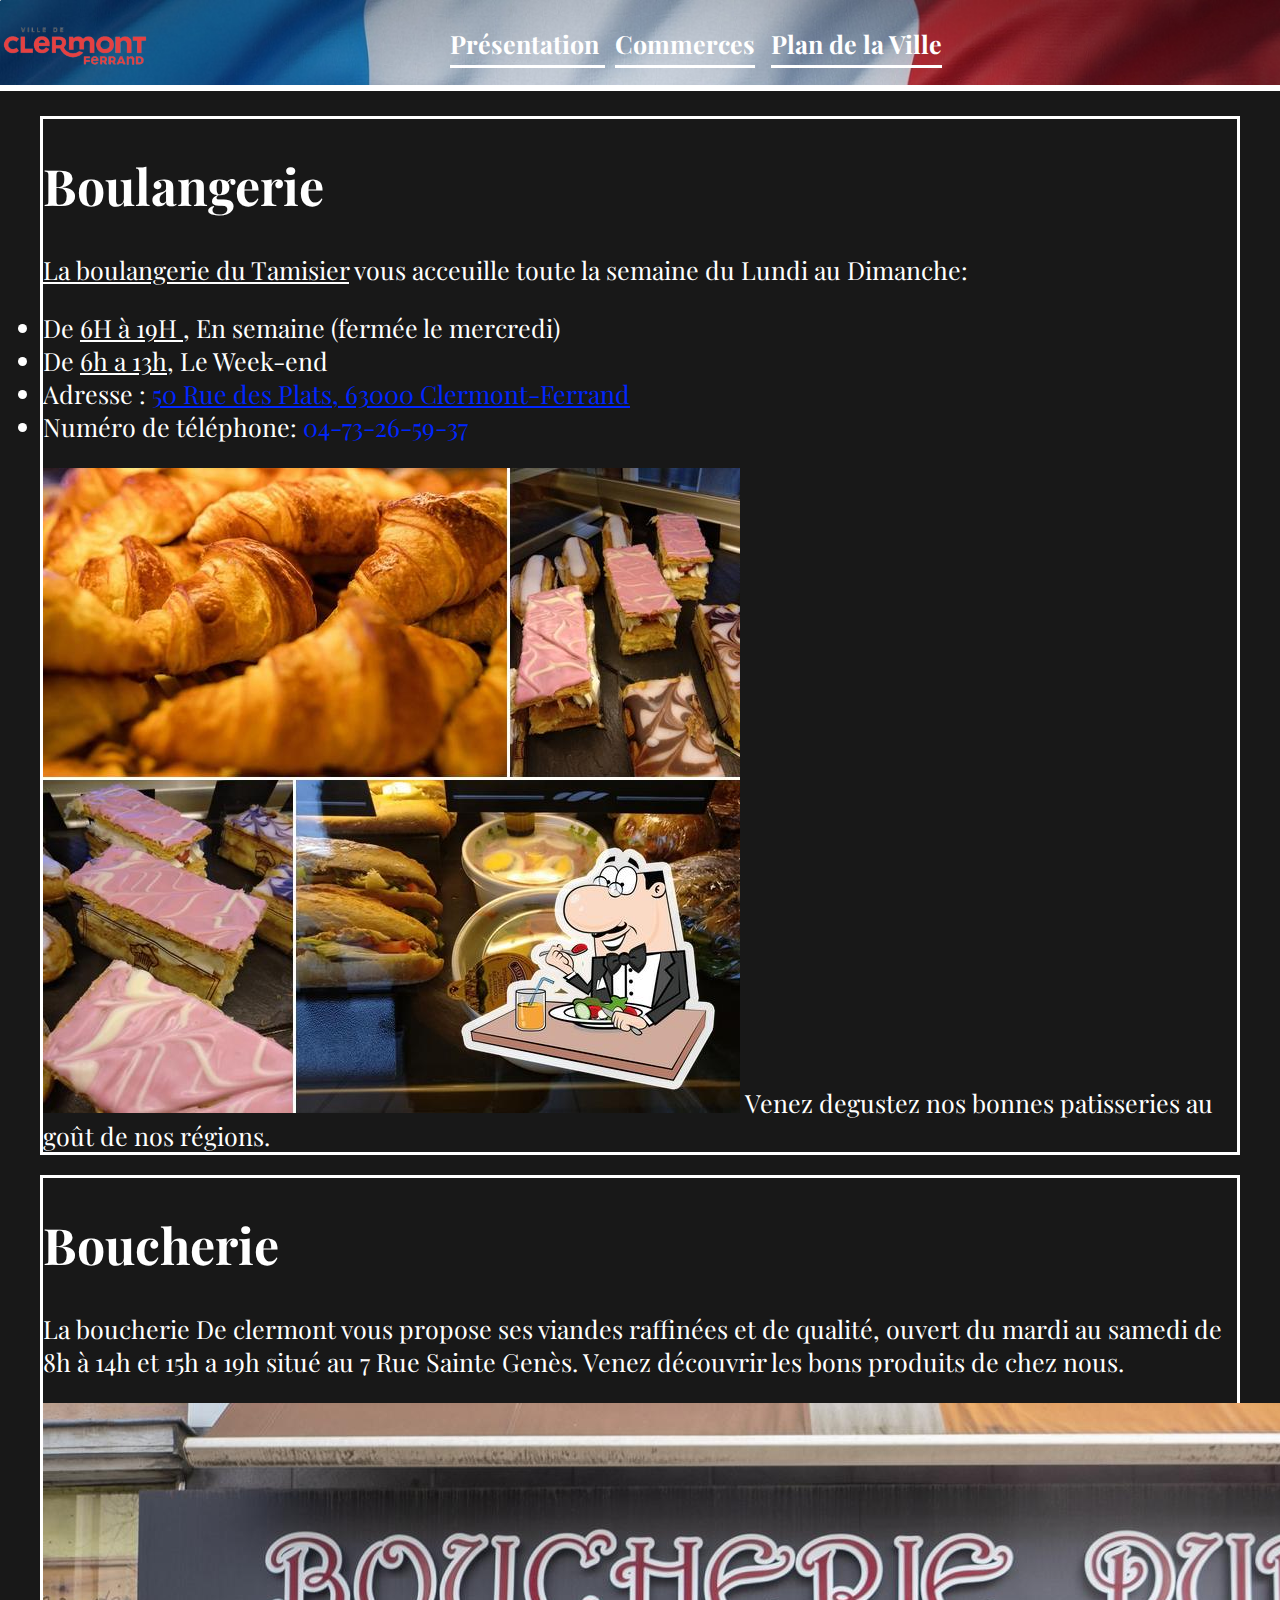
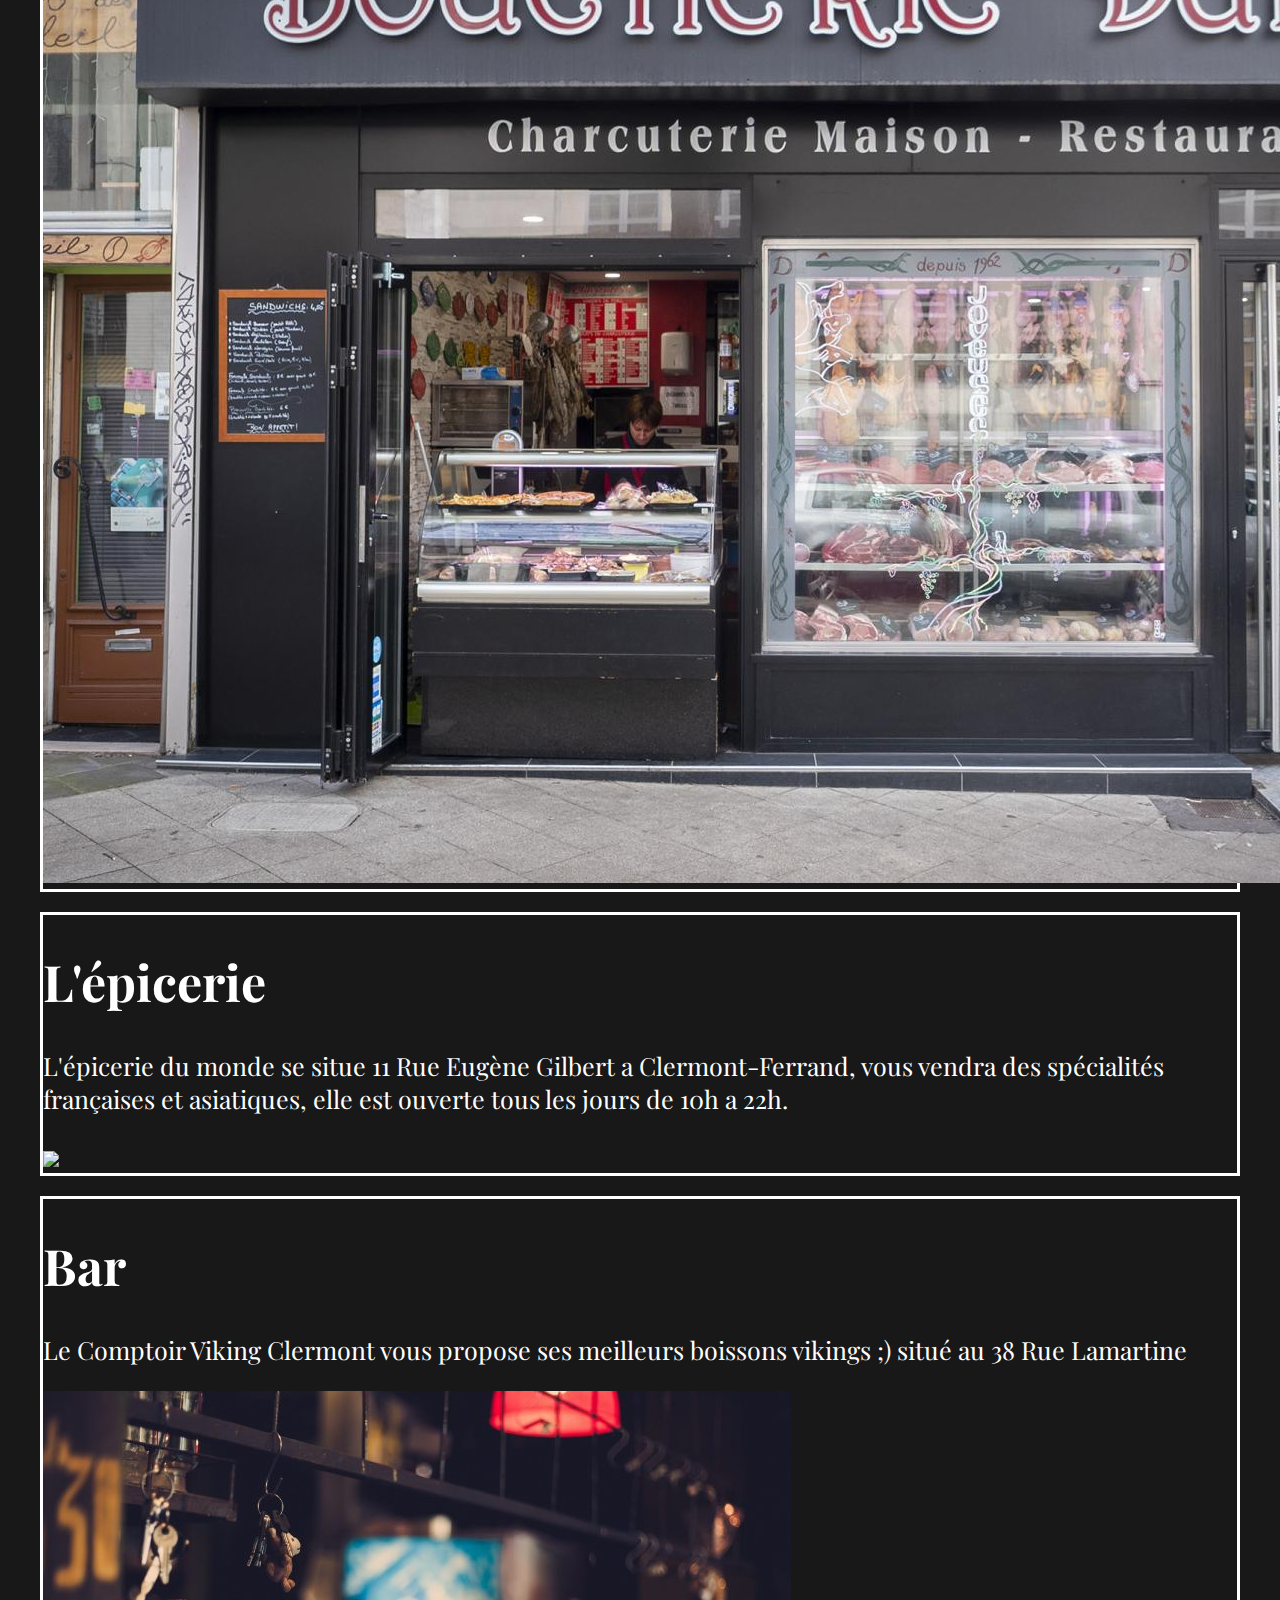
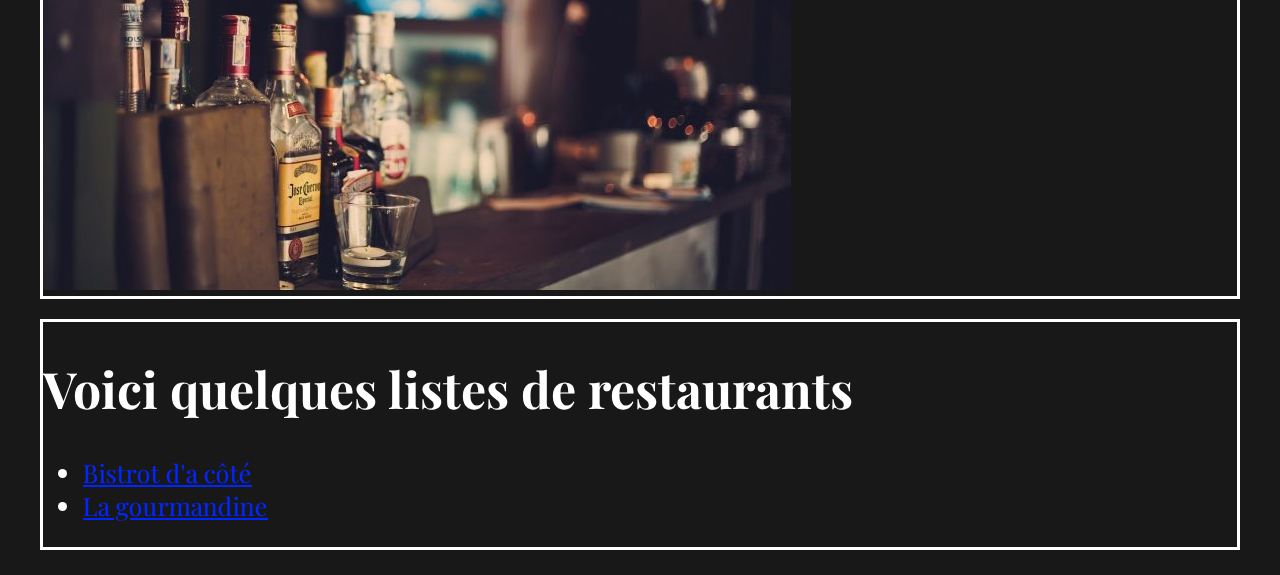
==== TP1/Commerçant-Clermont-Ferrand-commerçant.html @ 3e8ddef8 "Add files via upload" ====
<!doctype html>
<html lang="fr">
    <head>
        <meta charset="utf-8" />
        <title> Ville de Clermont-Ferrand </title>
        <link rel="stylesheet" href="Css_Clermont.css" /> <!--Lien avec mon fichier CSS-->
        <link href="https://cdnjs.cloudflare.com/ajax/libs/font-awesome/5.13.0/css/all.min.css" rel="stylesheet"> <!-- Lien avec la bibliothèque Font-Awesome-->
    </head> 
<body>
    <nav>
        <img src="clermont-ferrand-ville.png" width="150" text-align='left'>
        <div class="navbar">
          <a href="Commerçant-Clermont-Ferrand.html"><b>Présentation</b> </a>
          <a href="Commerçant-Clermont-Ferrand-commerçant.html"><b>Commerces</b></a>
         <a  href="http://sig.clermont-ferrand.fr"><b>Plan de la Ville</b></a>
          <a></a>
        </div>
      </nav>
       
    <figure>
      <div class="#commerces" id="Boulangerie">
          <h1>Boulangerie</h1>  
          <p><u>La boulangerie du Tamisier</u> vous acceuille toute la semaine du Lundi au Dimanche:
            <li>De <u> 6H à 19H </u>, En semaine (fermée le mercredi)</li>
            <li> De <u>6h a 13h</u>, Le Week-end </li>
            <li> Adresse : <a href ="https://cutt.ly/H0t44yd"><u>50 Rue des Plats, 63000 Clermont-Ferrand</u></a></li> 
            <li> Numéro de téléphone: <a href="tel:+33473265937">04-73-26-59-37</a></li>
          </p>

              <img src= "boulangerie-Clermont-Ferrand.jpg" />
            Venez degustez nos bonnes patisseries au goût de nos régions.
        </div>
        
        <div class="#commerces" id="Boucherie">
        <h1>Boucherie</h1>
        
        <p> La boucherie De clermont vous propose ses viandes raffinées et de qualité, ouvert du mardi au samedi de 8h à 14h et 15h a 19h
          situé au 7 Rue Sainte Genès.
          Venez découvrir les bons produits de chez nous.
          <div class="#commerces" id="Image"> 
          <img  src="Boucherie_clermont.jpg">
        </div>
      </div>

        
      <div class="#commerces" id="Epicerie">
        <h1>L'épicerie</h1>	
         <p>L'épicerie du monde se situe 11 Rue Eugène Gilbert a Clermont-Ferrand, vous vendra des spécialités françaises et asiatiques, elle est ouverte tous les jours de 10h a 22h.</p>
         <div class="#commerces" id="Image">  
            <img src="Epicerie_clermont.PNG"/> 
          </div>
        </div>
        
        <div class="#commerces" id="Bar">
        <h1>Bar</h1>
        <p>Le Comptoir Viking Clermont vous propose ses meilleurs boissons vikings ;)
          situé au 38 Rue Lamartine        
        </p>
        <div class="#commerces" id="Image">  
          <img src="Risitas_barman.jpg"/>	
        </div>
      </div>
        

      <div class="#commerces" id="Autres"> 
        <h1> Voici quelques listes de restaurants </h1>
        
        <ul>
        <li><a href="https://restaurant-bistrotdacote.fr"> <u>Bistrot d'a côté</u></a></li>
        <li><a href="https://www.gourmandine-restaurant.com"> <u>La gourmandine</u></a></li>
        </ul>
      </div>
        </fonction>
        
      </div>
      </figure>  
        
</body>

</html>
---- TP1/Css_Clermont.css ----
@import url('https://fonts.google.com/specimen/Montserrat?query=mont');
@import url('https://fonts.googleapis.com/css2?family=Playfair+Display:wght@600&display=swap');

html{
    background-color:   rgba(0, 0, 0, 0.904);
}
body{
    font-family: 'Playfair Display', sans-serif;
    padding: 0;
    margin: 0;
    text-align: justify, center ;
    color: white;
    font-size: 25px;
}

a {
    text-decoration: none;
    color: rgb(0, 38, 255); /*par exemple*/
    cursor: pointer;
   }
/*****************************
NAVBAR
*****************************/
nav{
    display: flex;          
    justify-content: left;
    align-items: center;
    position: sticky;
    border-bottom: 6px solid #ffffff ;
    background: url('Drapeau-fr.jpg');
    background-repeat: no-repeat;
    background-size: cover;
    width: 100%;
    margin: 0 auto;
    background-color: white;
    position: sticky;
    top: 0px;
    
}

nav h1{
    color: #ffffff;
    font-family:'Playfair Display', sans-serif;
    font-size: 30px;
}
nav .navbar{
    margin-top: 3px;
    margin-left: 300px;
    align-items: center;
    justify-content: center;
}

nav .navbar a{
    text-decoration: none;
    color: rgb(255, 255, 255);
    margin-right: 10px;
    border-bottom: 3px solid rgb(255, 255, 255);
    padding-bottom: 5px;
}



/***************************
Header
***************************/
header{
    display: flex;
    flex-direction: column;
    align-items: center;
    background: url('clermont-ferrand.jpg');
    background-size: cover;
    background-position: 50% 3%;
    color: white;
    padding: 100px;

}
header h1{
    font-family:'Playfair Display', sans-serif;
    font-size: 50px;
    text-shadow: black 0.1em 0.1em 0.1em;
    text-align : center;
}
header h2{
   margin-top: -20px;
   font-size: 20px;
   text-align: center;
   border-bottom: 1px solid white;
}
header button{
    padding: 10px 20px; /* Taille du bouton */
    background-color: transparent;
    color: white;
    border-color: white;
    font-family:'Playfair Display', sans-serif;
    font-size: 20px;
    cursor: pointer;
}

/*************************
SECTION
*************************/
main{
    margin-top: 40px; /* Espacement de la section par rapport à header */
    display: flex;
    flex-direction: column; /* Empliler les éléments*/
    align-items: center; /* Centrer les éléments */
    
}
#Présentation {
    text-align: center;
    font-size: 25px;
    text-align: justify;
}
#Présentation h1{
    text-align: center;
    font-size: 35px;
    border: 2px solid white;
}
#Boulangerie{
    margin-top: 20px;
    border-bottom: 3px solid #ffffff ;
    border-top: 3px solid #ffffff;
    border-left: 3px solid #ffffff ;
    border-right: 3px solid #ffffff;
}
#Boucherie{
    margin-top: 20px;
    border-bottom: 3px solid #ffffff ;
    border-top: 3px solid #ffffff;
    border-left: 3px solid #ffffff ;
    border-right: 3px solid #ffffff;
}
#Epicerie{
    margin-top: 20px;
    border-bottom: 3px solid #ffffff ;
    border-top: 3px solid #ffffff;
    border-left: 3px solid #ffffff ;
    border-right: 3px solid #ffffff;;
}
#Bar{
    margin-top: 20px;
    border-bottom: 3px solid #ffffff ;
    border-top: 3px solid #ffffff;
    border-left: 3px solid #ffffff ;
    border-right: 3px solid #ffffff;
}
#Autres{
    margin-top: 20px;
    border-bottom: 3px solid #ffffff ;
    border-top: 3px solid #ffffff;
    border-left: 3px solid #ffffff ;
    border-right: 3px solid #ffffff;
}
#commerces{
    margin-top: 40px; /* Espacement de la section par rapport à header */
    display: flex;
    flex-direction: column; /* Empliler les éléments*/
    align-items: center; /* Centrer les éléments */
}
/*************************
FOOTER
*************************/
footer{
    background-color: rgba(0, 0, 0, 0.904);
    color: white;
    flex-wrap: wrap;
   display: flexbox;
    justify-content: space-between;
}

/*************************
ADAPTATION MOBILE
*************************/
@media screen and (max-width:680px){
    nav .navbar{
        margin-left: 0px;
        margin-bottom: 20px;
    }

}
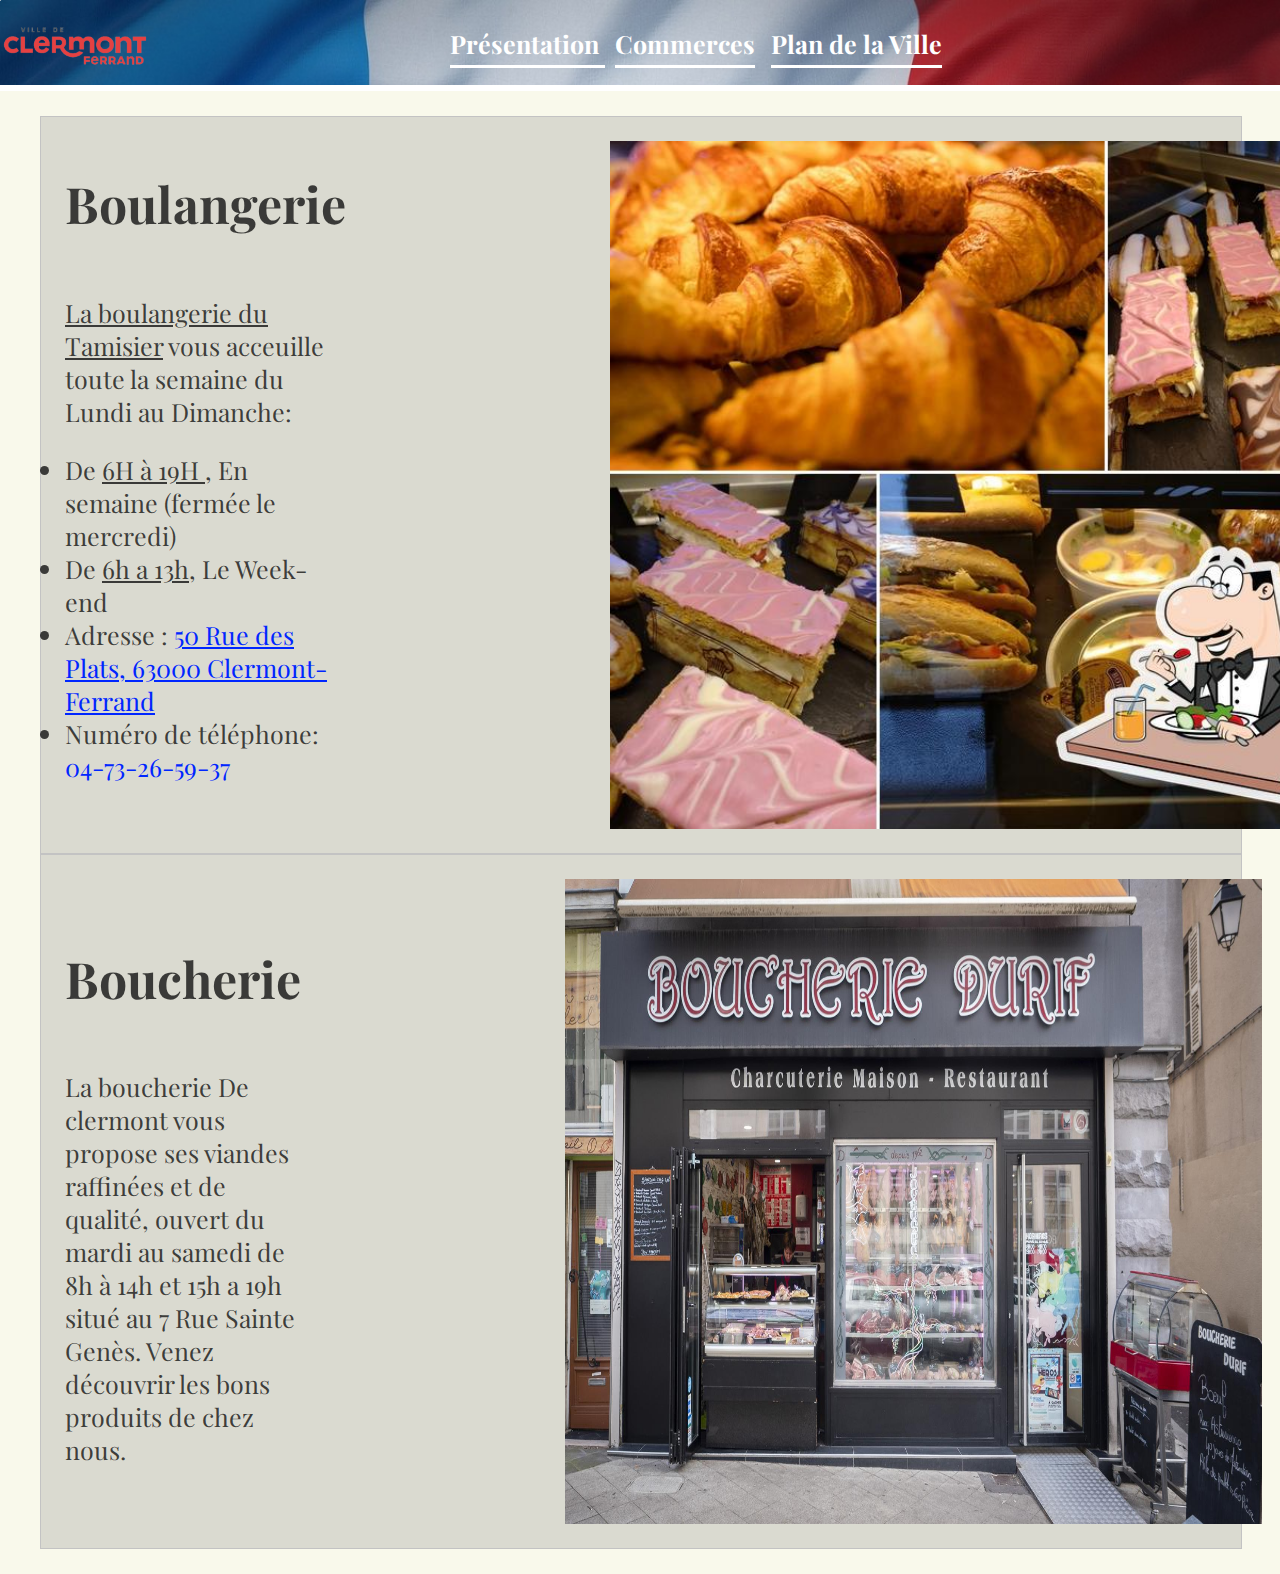
==== commit c574e9ae: "correction" ====
--- a/TP1/Commerçant-Clermont-Ferrand-commerçant.html
+++ b/TP1/Commerçant-Clermont-Ferrand-commerçant.html
@@ -1,48 +1,77 @@
-<!doctype html>
+<!DOCTYPE html>
 <html lang="fr">
-    <head>
-        <meta charset="utf-8" />
-        <title> Ville de Clermont-Ferrand </title>
-        <link rel="stylesheet" href="Css_Clermont.css" /> <!--Lien avec mon fichier CSS-->
-        <link href="https://cdnjs.cloudflare.com/ajax/libs/font-awesome/5.13.0/css/all.min.css" rel="stylesheet"> <!-- Lien avec la bibliothèque Font-Awesome-->
-    </head> 
-<body>
+  <head>
+    <meta charset="utf-8" />
+    <title>Ville de Clermont-Ferrand</title>
+    <link rel="stylesheet" href="Css_Clermont.css" />
+    <!--Lien avec mon fichier CSS-->
+    <link
+      href="https://cdnjs.cloudflare.com/ajax/libs/font-awesome/5.13.0/css/all.min.css"
+      rel="stylesheet"
+    />
+    <!-- Lien avec la bibliothèque Font-Awesome-->
+  </head>
+  <body>
     <nav>
-        <img src="clermont-ferrand-ville.png" width="150" text-align='left'>
-        <div class="navbar">
-          <a href="Commerçant-Clermont-Ferrand.html"><b>Présentation</b> </a>
-          <a href="Commerçant-Clermont-Ferrand-commerçant.html"><b>Commerces</b></a>
-         <a  href="http://sig.clermont-ferrand.fr"><b>Plan de la Ville</b></a>
-          <a></a>
+      <img src="clermont-ferrand-ville.png" width="150" text-align="left" />
+      <div class="navbar">
+        <a href="index.html"><b>Présentation</b> </a>
+        <a href="Commerçant-Clermont-Ferrand-commerçant.html"
+          ><b>Commerces</b></a
+        >
+        <a href="http://sig.clermont-ferrand.fr"><b>Plan de la Ville</b></a>
+        <a></a>
+      </div>
+    </nav>
+
+    <figure>
+
+      <div id="row" class="content">
+        <div class="box red">
+          <h1>Boulangerie</h1>
+          <p>
+            <u>La boulangerie du Tamisier</u> vous acceuille toute la semaine du
+            Lundi au Dimanche:
+            <li>De <u> 6H à 19H </u>, En semaine (fermée le mercredi)</li>
+            <li>De <u>6h a 13h</u>, Le Week-end</li>
+            <li>
+              Adresse :
+              <a href="https://cutt.ly/H0t44yd"
+                ><u>50 Rue des Plats, 63000 Clermont-Ferrand</u></a
+              >
+            </li>
+            <li>
+              Numéro de téléphone: <a href="tel:+33473265937">04-73-26-59-37</a>
+            </li>
+          </p>
+        
         </div>
-      </nav>
-       
-    <figure>
-      <div class="#commerces" id="Boulangerie">
-          <h1>Boulangerie</h1>  
-          <p><u>La boulangerie du Tamisier</u> vous acceuille toute la semaine du Lundi au Dimanche:
-            <li>De <u> 6H à 19H </u>, En semaine (fermée le mercredi)</li>
-            <li> De <u>6h a 13h</u>, Le Week-end </li>
-            <li> Adresse : <a href ="https://cutt.ly/H0t44yd"><u>50 Rue des Plats, 63000 Clermont-Ferrand</u></a></li> 
-            <li> Numéro de téléphone: <a href="tel:+33473265937">04-73-26-59-37</a></li>
-          </p>
+        <div class="box lightblue">
 
-              <img src= "boulangerie-Clermont-Ferrand.jpg" />
-            Venez degustez nos bonnes patisseries au goût de nos régions.
-        </div>
-        
-        <div class="#commerces" id="Boucherie">
-        <h1>Boucherie</h1>
-        
-        <p> La boucherie De clermont vous propose ses viandes raffinées et de qualité, ouvert du mardi au samedi de 8h à 14h et 15h a 19h
-          situé au 7 Rue Sainte Genès.
-          Venez découvrir les bons produits de chez nous.
-          <div class="#commerces" id="Image"> 
-          <img  src="Boucherie_clermont.jpg">
+          <img src= "boulangerie-Clermont-Ferrand.jpg" />
         </div>
       </div>
 
+
+      <div id="row" class="content">
+        <div class="box red">
+          <h1>Boucherie</h1>
         
+          <p> La boucherie De clermont vous propose ses viandes raffinées et de qualité, ouvert du mardi au samedi de 8h à 14h et 15h a 19h
+            situé au 7 Rue Sainte Genès.
+            Venez découvrir les bons produits de chez nous.</p>
+
+        </div>
+        <div class="box droite">
+
+          <img src= "Boucherie_clermont.jpg" />
+        </div>
+      </div>
+
+      <!--
+
+             
+
       <div class="#commerces" id="Epicerie">
         <h1>L'épicerie</h1>	
          <p>L'épicerie du monde se situe 11 Rue Eugène Gilbert a Clermont-Ferrand, vous vendra des spécialités françaises et asiatiques, elle est ouverte tous les jours de 10h a 22h.</p>
@@ -72,9 +101,8 @@
       </div>
         </fonction>
         
-      </div>
-      </figure>  
-        
-</body>
-
-</html>+      </div> 
+      -->
+    </figure>
+  </body>
+</html>
--- a/TP1/Css_Clermont.css
+++ b/TP1/Css_Clermont.css
@@ -2,7 +2,7 @@
 @import url('https://fonts.googleapis.com/css2?family=Playfair+Display:wght@600&display=swap');
 
 html{
-    background-color:   rgba(0, 0, 0, 0.904);
+   background-color: rgba(245, 245, 220, 0.562);
 }
 body{
     font-family: 'Playfair Display', sans-serif;
@@ -106,23 +106,136 @@
     align-items: center; /* Centrer les éléments */
     
 }
+
+
+.content {
+    width: 100%;
+    background-color: rgba(128, 128, 128, 0.253);
+    border: 1px solid #c3c3c3;
+    display: flex;
+  }
+  
+
+  
+  /* .box {
+    width:60%
+  } */
+  #row{
+    flex-direction: row;
+  }
+  .red {
+    color: rgba(0, 0, 0, 0.733);
+    padding-top: 20px;
+    padding-right: 2%;
+    padding-bottom: 20px;
+    padding-left: 2%;
+    display: flex;
+    flex-direction: column;
+    justify-content: center;
+  }
+  
+  .lightblue {
+    padding-top:2%;
+    padding-bottom: 2%;
+    padding-left: 20%;
+    float: right;
+   
+    display: flex;
+    flex-direction: row;
+    
+   
+  }
+
+  /* .droite{
+    color: rgba(0, 0, 0, 0.733);
+    padding-top: 20px;
+    padding-right: 2%;
+    padding-bottom: 20px;
+    padding-left: 2%;
+    display: flex;
+    flex-direction: column;
+    justify-content: center;
+  } */
+
+.droite{
+    padding-top:2%;
+    padding-bottom: 2%;
+    padding-left: 20%;
+    float: right;
+   
+    display: flex;
+    flex-direction: row;
+}
+  .droite img{
+height: 645px;
+width:697px;
+  }
+  
+
+/* .et_pb_column_0 {
+    background-color: #336699;
+    padding-top: 20px;
+    padding-right: 10%;
+    padding-bottom: 20px;
+    padding-left: 10%;
+    display: flex;
+    flex-direction: column;
+    justify-content: center;
+}
+
+.et_pb_column{
+  float: left;
+    background-size: cover;
+    background-position: 50%;
+    position: relative;
+    z-index: 2;
+    min-height: 1px  
+}
+
+.et_pb_image_0 {
+    width: 100%;
+    text-align: left;
+    margin-left: 0;
+}
+.et_pb_module {
+    -webkit-animation-timing-function: linear;
+    animation-timing-function: linear;
+    -webkit-animation-duration: .2s;
+    animation-duration: .2s;
+}
+
+.et_pb_image {
+    display: block;
+}
+
+.et_pb_image {
+    margin-left: auto;
+    margin-right: auto;
+    line-height: 0;
+} */
+
+
+
 #Présentation {
     text-align: center;
     font-size: 25px;
     text-align: justify;
 }
 #Présentation h1{
+    
     text-align: center;
     font-size: 35px;
     border: 2px solid white;
 }
-#Boulangerie{
-    margin-top: 20px;
-    border-bottom: 3px solid #ffffff ;
-    border-top: 3px solid #ffffff;
-    border-left: 3px solid #ffffff ;
-    border-right: 3px solid #ffffff;
-}
+/* #Boulangerie {
+   
+    
+    margin-top: 20px;
+    border-bottom: 3px solid #ffffff ;
+    border-top: 3px solid #ffffff;
+    border-left: 3px solid #ffffff ;
+    border-right: 3px solid #ffffff;
+} */
 #Boucherie{
     margin-top: 20px;
     border-bottom: 3px solid #ffffff ;
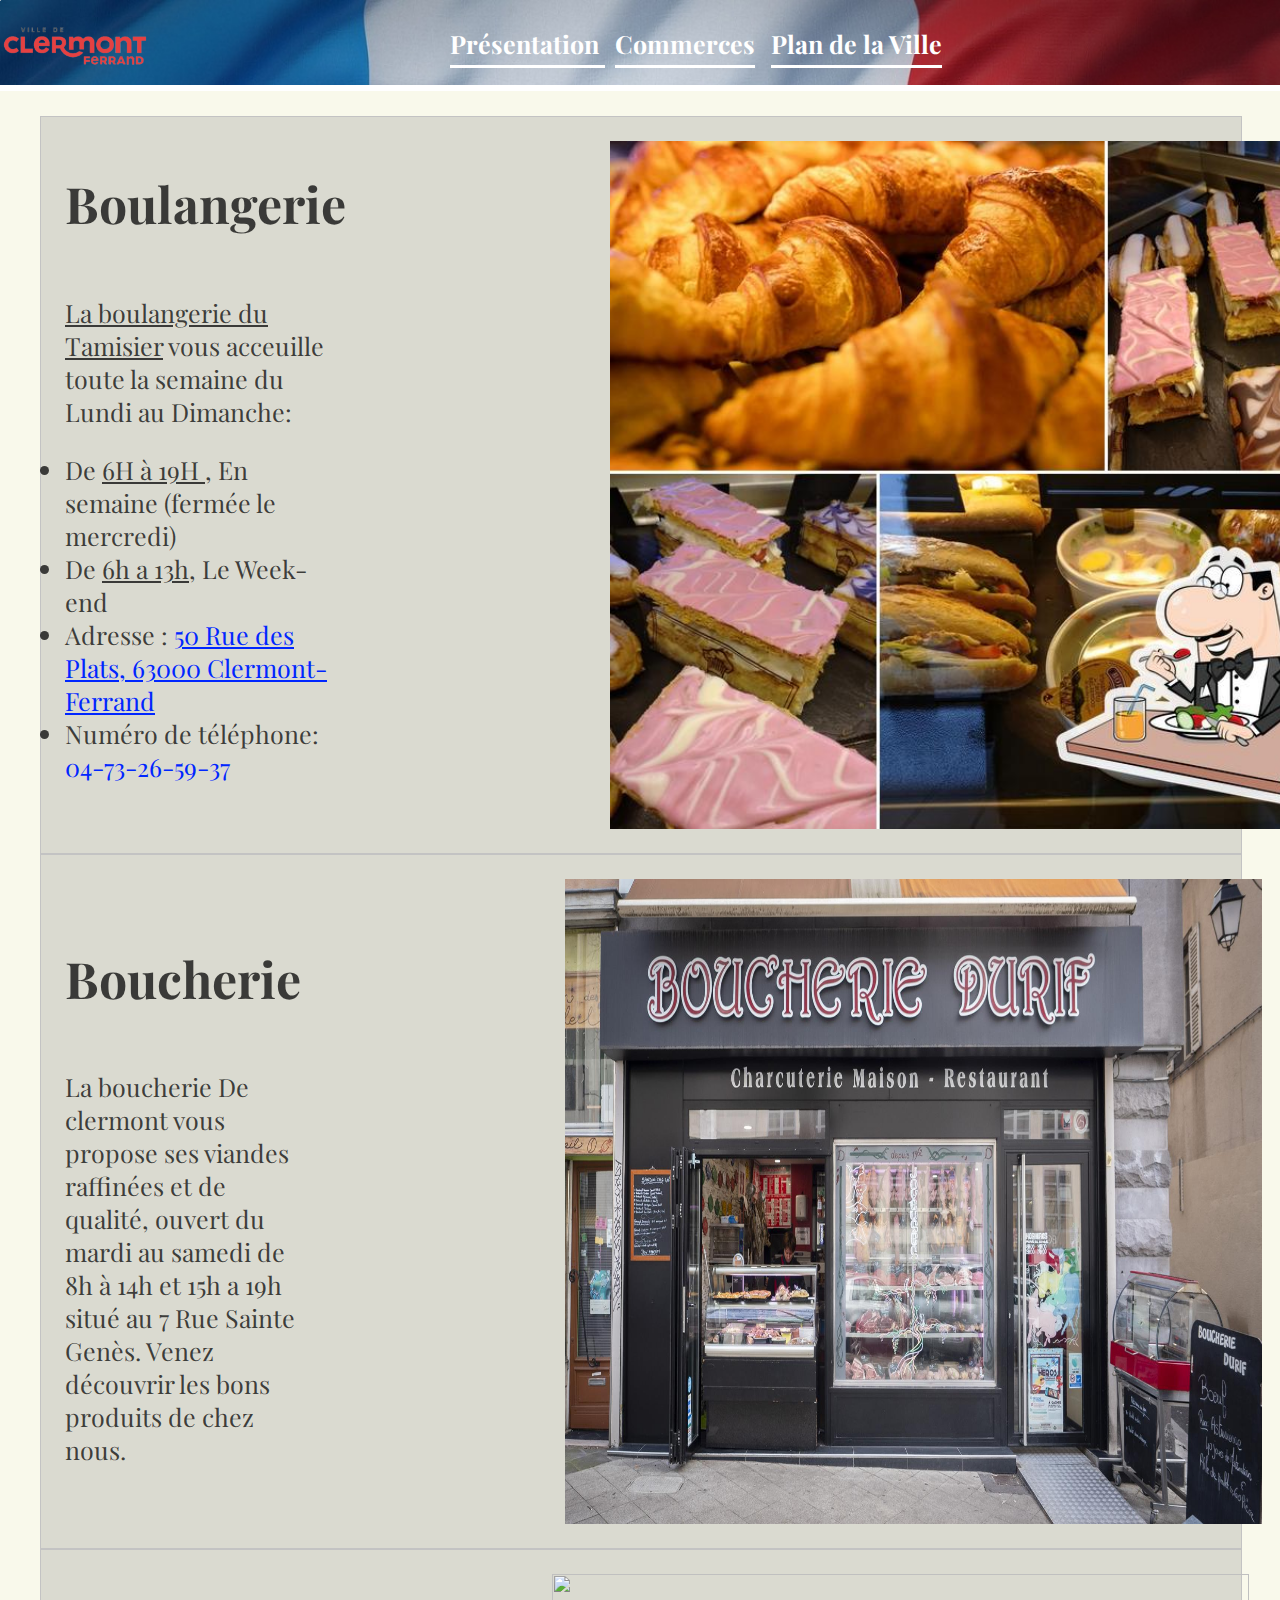
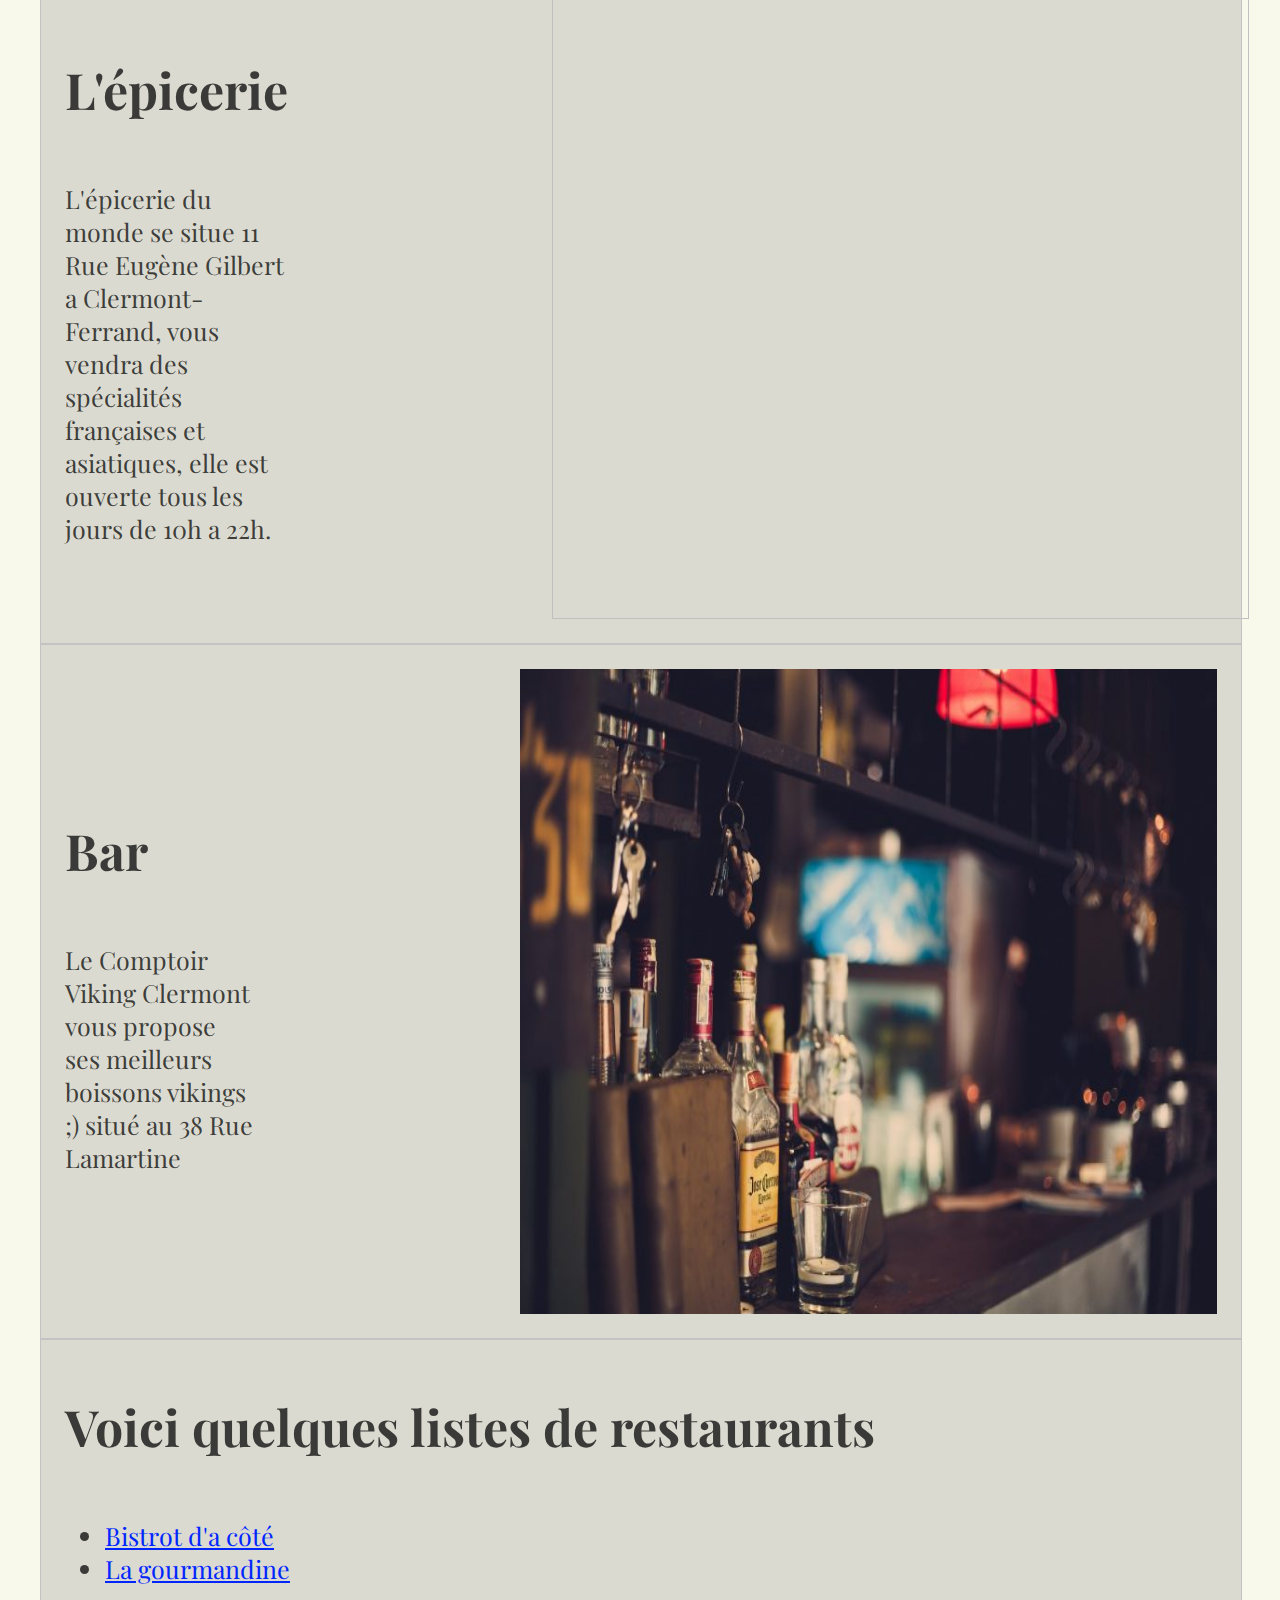
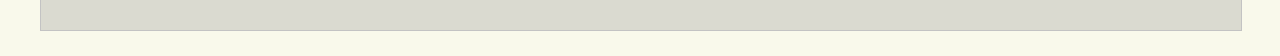
==== commit 9b3702ad: "ajout bar + epicerie + autres" ====
--- a/TP1/Commerçant-Clermont-Ferrand-commerçant.html
+++ b/TP1/Commerçant-Clermont-Ferrand-commerçant.html
@@ -1,108 +1,120 @@
 <!DOCTYPE html>
 <html lang="fr">
-  <head>
-    <meta charset="utf-8" />
-    <title>Ville de Clermont-Ferrand</title>
-    <link rel="stylesheet" href="Css_Clermont.css" />
-    <!--Lien avec mon fichier CSS-->
-    <link
-      href="https://cdnjs.cloudflare.com/ajax/libs/font-awesome/5.13.0/css/all.min.css"
-      rel="stylesheet"
-    />
-    <!-- Lien avec la bibliothèque Font-Awesome-->
-  </head>
-  <body>
-    <nav>
-      <img src="clermont-ferrand-ville.png" width="150" text-align="left" />
-      <div class="navbar">
-        <a href="index.html"><b>Présentation</b> </a>
-        <a href="Commerçant-Clermont-Ferrand-commerçant.html"
-          ><b>Commerces</b></a
-        >
-        <a href="http://sig.clermont-ferrand.fr"><b>Plan de la Ville</b></a>
-        <a></a>
+
+<head>
+  <meta charset="utf-8" />
+  <title>Ville de Clermont-Ferrand</title>
+  <link rel="stylesheet" href="Css_Clermont.css" />
+  <!--Lien avec mon fichier CSS-->
+  <link href="https://cdnjs.cloudflare.com/ajax/libs/font-awesome/5.13.0/css/all.min.css" rel="stylesheet" />
+  <!-- Lien avec la bibliothèque Font-Awesome-->
+</head>
+
+<body>
+  <nav>
+    <img src="clermont-ferrand-ville.png" width="150" text-align="left" />
+    <div class="navbar">
+      <a href="index.html"><b>Présentation</b> </a>
+      <a href="Commerçant-Clermont-Ferrand-commerçant.html"><b>Commerces</b></a>
+      <a href="http://sig.clermont-ferrand.fr"><b>Plan de la Ville</b></a>
+      <a></a>
+    </div>
+  </nav>
+
+  <figure>
+
+    <div id="row" class="content">
+      <div class="box red">
+        <h1>Boulangerie</h1>
+        <p>
+          <u>La boulangerie du Tamisier</u> vous acceuille toute la semaine du
+          Lundi au Dimanche:
+          <li>De <u> 6H à 19H </u>, En semaine (fermée le mercredi)</li>
+          <li>De <u>6h a 13h</u>, Le Week-end</li>
+          <li>
+            Adresse :
+            <a href="https://cutt.ly/H0t44yd"><u>50 Rue des Plats, 63000 Clermont-Ferrand</u></a>
+          </li>
+          <li>
+            Numéro de téléphone: <a href="tel:+33473265937">04-73-26-59-37</a>
+          </li>
+        </p>
+
       </div>
-    </nav>
+      <div class="box lightblue">
 
-    <figure>
-
-      <div id="row" class="content">
-        <div class="box red">
-          <h1>Boulangerie</h1>
-          <p>
-            <u>La boulangerie du Tamisier</u> vous acceuille toute la semaine du
-            Lundi au Dimanche:
-            <li>De <u> 6H à 19H </u>, En semaine (fermée le mercredi)</li>
-            <li>De <u>6h a 13h</u>, Le Week-end</li>
-            <li>
-              Adresse :
-              <a href="https://cutt.ly/H0t44yd"
-                ><u>50 Rue des Plats, 63000 Clermont-Ferrand</u></a
-              >
-            </li>
-            <li>
-              Numéro de téléphone: <a href="tel:+33473265937">04-73-26-59-37</a>
-            </li>
-          </p>
-        
-        </div>
-        <div class="box lightblue">
-
-          <img src= "boulangerie-Clermont-Ferrand.jpg" />
-        </div>
+        <img src="boulangerie-Clermont-Ferrand.jpg" />
       </div>
+    </div>
 
 
-      <div id="row" class="content">
-        <div class="box red">
-          <h1>Boucherie</h1>
-        
-          <p> La boucherie De clermont vous propose ses viandes raffinées et de qualité, ouvert du mardi au samedi de 8h à 14h et 15h a 19h
-            situé au 7 Rue Sainte Genès.
-            Venez découvrir les bons produits de chez nous.</p>
+    <div id="row" class="content">
+      <div class="box red">
+        <h1>Boucherie</h1>
 
-        </div>
-        <div class="box droite">
+        <p> La boucherie De clermont vous propose ses viandes raffinées et de qualité, ouvert du mardi au samedi de 8h à
+          14h et 15h a 19h
+          situé au 7 Rue Sainte Genès.
+          Venez découvrir les bons produits de chez nous.</p>
 
-          <img src= "Boucherie_clermont.jpg" />
-        </div>
       </div>
+      <div class="box droite">
 
-      <!--
+        <img src="Boucherie_clermont.jpg" />
+      </div>
+    </div>
+    <div id="row" class="content">
+      <div class="box red">
+        <h1>L'épicerie</h1>
+        <p>L'épicerie du monde se situe 11 Rue Eugène Gilbert a Clermont-Ferrand, vous vendra des spécialités françaises
+          et asiatiques, elle est ouverte tous les jours de 10h a 22h.</p>
+      </div>
+      <div class="box droite">
+        <img src="Epicerie_clermont.PNG" />
+      </div>
+    </div>
+    <div id="row" class="content">
+      <div class="box red">
+        <h1>Bar</h1>
+        <p>Le Comptoir Viking Clermont vous propose ses meilleurs boissons vikings ;)
+          situé au 38 Rue Lamartine</p>
+      </div>
+      <div class="box droite">
+        <img src="Risitas_barman.jpg" />
+      </div>
+    </div>
+    <div id="row" class="content">
+      <div class="box red">
+        <h1> Voici quelques listes de restaurants </h1>
+        <ul>
+          <li><a href="https://restaurant-bistrotdacote.fr"> <u>Bistrot d'a côté</u></a></li>
+          <li><a href="https://www.gourmandine-restaurant.com"> <u>La gourmandine</u></a></li>
+        </ul>
+      </div>
+      
+      <div class="box droite"></div>
+    </div>
+
+    <!--
 
              
-
-      <div class="#commerces" id="Epicerie">
-        <h1>L'épicerie</h1>	
-         <p>L'épicerie du monde se situe 11 Rue Eugène Gilbert a Clermont-Ferrand, vous vendra des spécialités françaises et asiatiques, elle est ouverte tous les jours de 10h a 22h.</p>
-         <div class="#commerces" id="Image">  
-            <img src="Epicerie_clermont.PNG"/> 
-          </div>
-        </div>
         
         <div class="#commerces" id="Bar">
-        <h1>Bar</h1>
-        <p>Le Comptoir Viking Clermont vous propose ses meilleurs boissons vikings ;)
-          situé au 38 Rue Lamartine        
-        </p>
+       
         <div class="#commerces" id="Image">  
-          <img src="Risitas_barman.jpg"/>	
+          	
         </div>
       </div>
         
 
       <div class="#commerces" id="Autres"> 
-        <h1> Voici quelques listes de restaurants </h1>
         
-        <ul>
-        <li><a href="https://restaurant-bistrotdacote.fr"> <u>Bistrot d'a côté</u></a></li>
-        <li><a href="https://www.gourmandine-restaurant.com"> <u>La gourmandine</u></a></li>
-        </ul>
       </div>
         </fonction>
         
       </div> 
       -->
-    </figure>
-  </body>
-</html>
+  </figure>
+</body>
+
+</html>--- a/TP1/Css_Clermont.css
+++ b/TP1/Css_Clermont.css
@@ -1,293 +1,187 @@
-@import url('https://fonts.google.com/specimen/Montserrat?query=mont');
-@import url('https://fonts.googleapis.com/css2?family=Playfair+Display:wght@600&display=swap');
+@import url("https://fonts.google.com/specimen/Montserrat?query=mont");
+@import url("https://fonts.googleapis.com/css2?family=Playfair+Display:wght@600&display=swap");
 
-html{
-   background-color: rgba(245, 245, 220, 0.562);
+html {
+  background-color: rgba(245, 245, 220, 0.562);
 }
-body{
-    font-family: 'Playfair Display', sans-serif;
-    padding: 0;
-    margin: 0;
-    text-align: justify, center ;
-    color: white;
-    font-size: 25px;
+body {
+  font-family: "Playfair Display", sans-serif;
+  padding: 0;
+  margin: 0;
+  text-align: justify, center;
+  color: white;
+  font-size: 25px;
 }
 
 a {
-    text-decoration: none;
-    color: rgb(0, 38, 255); /*par exemple*/
-    cursor: pointer;
-   }
+  text-decoration: none;
+  color: rgb(0, 38, 255); /*par exemple*/
+  cursor: pointer;
+}
 /*****************************
 NAVBAR
 *****************************/
-nav{
-    display: flex;          
-    justify-content: left;
-    align-items: center;
-    position: sticky;
-    border-bottom: 6px solid #ffffff ;
-    background: url('Drapeau-fr.jpg');
-    background-repeat: no-repeat;
-    background-size: cover;
-    width: 100%;
-    margin: 0 auto;
-    background-color: white;
-    position: sticky;
-    top: 0px;
-    
+nav {
+  display: flex;
+  justify-content: left;
+  align-items: center;
+  position: sticky;
+  border-bottom: 6px solid #ffffff;
+  background: url("Drapeau-fr.jpg");
+  background-repeat: no-repeat;
+  background-size: cover;
+  width: 100%;
+  margin: 0 auto;
+  background-color: white;
+  position: sticky;
+  top: 0px;
 }
 
-nav h1{
-    color: #ffffff;
-    font-family:'Playfair Display', sans-serif;
-    font-size: 30px;
+nav h1 {
+  color: #ffffff;
+  font-family: "Playfair Display", sans-serif;
+  font-size: 30px;
 }
-nav .navbar{
-    margin-top: 3px;
-    margin-left: 300px;
-    align-items: center;
-    justify-content: center;
+nav .navbar {
+  margin-top: 3px;
+  margin-left: 300px;
+  align-items: center;
+  justify-content: center;
 }
 
-nav .navbar a{
-    text-decoration: none;
-    color: rgb(255, 255, 255);
-    margin-right: 10px;
-    border-bottom: 3px solid rgb(255, 255, 255);
-    padding-bottom: 5px;
+nav .navbar a {
+  text-decoration: none;
+  color: rgb(255, 255, 255);
+  margin-right: 10px;
+  border-bottom: 3px solid rgb(255, 255, 255);
+  padding-bottom: 5px;
 }
-
-
 
 /***************************
 Header
 ***************************/
-header{
-    display: flex;
-    flex-direction: column;
-    align-items: center;
-    background: url('clermont-ferrand.jpg');
-    background-size: cover;
-    background-position: 50% 3%;
-    color: white;
-    padding: 100px;
-
+header {
+  display: flex;
+  flex-direction: column;
+  align-items: center;
+  background: url("clermont-ferrand.jpg");
+  background-size: cover;
+  background-position: 50% 3%;
+  color: white;
+  padding: 100px;
 }
-header h1{
-    font-family:'Playfair Display', sans-serif;
-    font-size: 50px;
-    text-shadow: black 0.1em 0.1em 0.1em;
-    text-align : center;
+header h1 {
+  font-family: "Playfair Display", sans-serif;
+  font-size: 50px;
+  text-shadow: black 0.1em 0.1em 0.1em;
+  text-align: center;
 }
-header h2{
-   margin-top: -20px;
-   font-size: 20px;
-   text-align: center;
-   border-bottom: 1px solid white;
+header h2 {
+  margin-top: -20px;
+  font-size: 20px;
+  text-align: center;
+  border-bottom: 1px solid white;
 }
-header button{
-    padding: 10px 20px; /* Taille du bouton */
-    background-color: transparent;
-    color: white;
-    border-color: white;
-    font-family:'Playfair Display', sans-serif;
-    font-size: 20px;
-    cursor: pointer;
+header button {
+  padding: 10px 20px; /* Taille du bouton */
+  background-color: transparent;
+  color: white;
+  border-color: white;
+  font-family: "Playfair Display", sans-serif;
+  font-size: 20px;
+  cursor: pointer;
 }
 
 /*************************
 SECTION
 *************************/
-main{
-    margin-top: 40px; /* Espacement de la section par rapport à header */
-    display: flex;
-    flex-direction: column; /* Empliler les éléments*/
-    align-items: center; /* Centrer les éléments */
-    
+main {
+  margin-top: 40px; /* Espacement de la section par rapport à header */
+  display: flex;
+  flex-direction: column; /* Empliler les éléments*/
+  align-items: center; /* Centrer les éléments */
+}
+
+.content {
+  width: 100%;
+  background-color: rgba(128, 128, 128, 0.253);
+  border: 1px solid #c3c3c3;
+  display: flex;
+}
+
+/* .box {
+    width:60%
+  } */
+#row {
+  flex-direction: row;
+}
+.red {
+  color: rgba(0, 0, 0, 0.733);
+  padding-top: 20px;
+  padding-right: 2%;
+  padding-bottom: 20px;
+  padding-left: 2%;
+  display: flex;
+  flex-direction: column;
+  justify-content: center;
+}
+
+.lightblue {
+  padding-top: 2%;
+  padding-bottom: 2%;
+  padding-left: 20%;
+  float: right;
+  padding-right: 2%;
+  display: flex;
+  flex-direction: row;
 }
 
 
-.content {
-    width: 100%;
-    background-color: rgba(128, 128, 128, 0.253);
-    border: 1px solid #c3c3c3;
-    display: flex;
-  }
-  
 
-  
-  /* .box {
-    width:60%
-  } */
-  #row{
-    flex-direction: row;
-  }
-  .red {
-    color: rgba(0, 0, 0, 0.733);
-    padding-top: 20px;
-    padding-right: 2%;
-    padding-bottom: 20px;
-    padding-left: 2%;
-    display: flex;
-    flex-direction: column;
-    justify-content: center;
-  }
-  
-  .lightblue {
-    padding-top:2%;
-    padding-bottom: 2%;
-    padding-left: 20%;
-    float: right;
-   
-    display: flex;
-    flex-direction: row;
-    
-   
-  }
+.droite {
 
-  /* .droite{
-    color: rgba(0, 0, 0, 0.733);
-    padding-top: 20px;
-    padding-right: 2%;
-    padding-bottom: 20px;
-    padding-left: 2%;
-    display: flex;
-    flex-direction: column;
-    justify-content: center;
-  } */
-
-.droite{
-    padding-top:2%;
-    padding-bottom: 2%;
-    padding-left: 20%;
-    float: right;
-   
-    display: flex;
-    flex-direction: row;
+  padding-top: 2%;
+  padding-bottom: 2%;
+  padding-left: 20%;
+  float: right;
+  padding-right: 2%;
+  display: flex;
+  flex-direction: row;
 }
-  .droite img{
-height: 645px;
-width:697px;
-  }
-  
-
-/* .et_pb_column_0 {
-    background-color: #336699;
-    padding-top: 20px;
-    padding-right: 10%;
-    padding-bottom: 20px;
-    padding-left: 10%;
-    display: flex;
-    flex-direction: column;
-    justify-content: center;
+.droite img {
+  height: 645px;
+  width: 697px;
 }
 
-.et_pb_column{
-  float: left;
-    background-size: cover;
-    background-position: 50%;
-    position: relative;
-    z-index: 2;
-    min-height: 1px  
+#Présentation {
+    color: rgba(0, 0, 0, 0.733);
+  text-align: center;
+  font-size: 25px;
+  text-align: justify;
+}
+#Présentation h1 {
+  text-align: center;
+  font-size: 35px;
+  border: 2px solid white;
 }
 
-.et_pb_image_0 {
-    width: 100%;
-    text-align: left;
-    margin-left: 0;
-}
-.et_pb_module {
-    -webkit-animation-timing-function: linear;
-    animation-timing-function: linear;
-    -webkit-animation-duration: .2s;
-    animation-duration: .2s;
-}
-
-.et_pb_image {
-    display: block;
-}
-
-.et_pb_image {
-    margin-left: auto;
-    margin-right: auto;
-    line-height: 0;
-} */
-
-
-
-#Présentation {
-    text-align: center;
-    font-size: 25px;
-    text-align: justify;
-}
-#Présentation h1{
-    
-    text-align: center;
-    font-size: 35px;
-    border: 2px solid white;
-}
-/* #Boulangerie {
-   
-    
-    margin-top: 20px;
-    border-bottom: 3px solid #ffffff ;
-    border-top: 3px solid #ffffff;
-    border-left: 3px solid #ffffff ;
-    border-right: 3px solid #ffffff;
-} */
-#Boucherie{
-    margin-top: 20px;
-    border-bottom: 3px solid #ffffff ;
-    border-top: 3px solid #ffffff;
-    border-left: 3px solid #ffffff ;
-    border-right: 3px solid #ffffff;
-}
-#Epicerie{
-    margin-top: 20px;
-    border-bottom: 3px solid #ffffff ;
-    border-top: 3px solid #ffffff;
-    border-left: 3px solid #ffffff ;
-    border-right: 3px solid #ffffff;;
-}
-#Bar{
-    margin-top: 20px;
-    border-bottom: 3px solid #ffffff ;
-    border-top: 3px solid #ffffff;
-    border-left: 3px solid #ffffff ;
-    border-right: 3px solid #ffffff;
-}
-#Autres{
-    margin-top: 20px;
-    border-bottom: 3px solid #ffffff ;
-    border-top: 3px solid #ffffff;
-    border-left: 3px solid #ffffff ;
-    border-right: 3px solid #ffffff;
-}
-#commerces{
-    margin-top: 40px; /* Espacement de la section par rapport à header */
-    display: flex;
-    flex-direction: column; /* Empliler les éléments*/
-    align-items: center; /* Centrer les éléments */
-}
 /*************************
 FOOTER
 *************************/
-footer{
-    background-color: rgba(0, 0, 0, 0.904);
-    color: white;
-    flex-wrap: wrap;
-   display: flexbox;
-    justify-content: space-between;
+footer {
+  background-color: rgba(0, 0, 0, 0.904);
+  color: white;
+  flex-wrap: wrap;
+  display: flexbox;
+  justify-content: space-between;
 }
 
 /*************************
 ADAPTATION MOBILE
 *************************/
-@media screen and (max-width:680px){
-    nav .navbar{
-        margin-left: 0px;
-        margin-bottom: 20px;
-    }
-
-}+@media screen and (max-width: 680px) {
+  nav .navbar {
+    margin-left: 0px;
+    margin-bottom: 20px;
+  }
+}
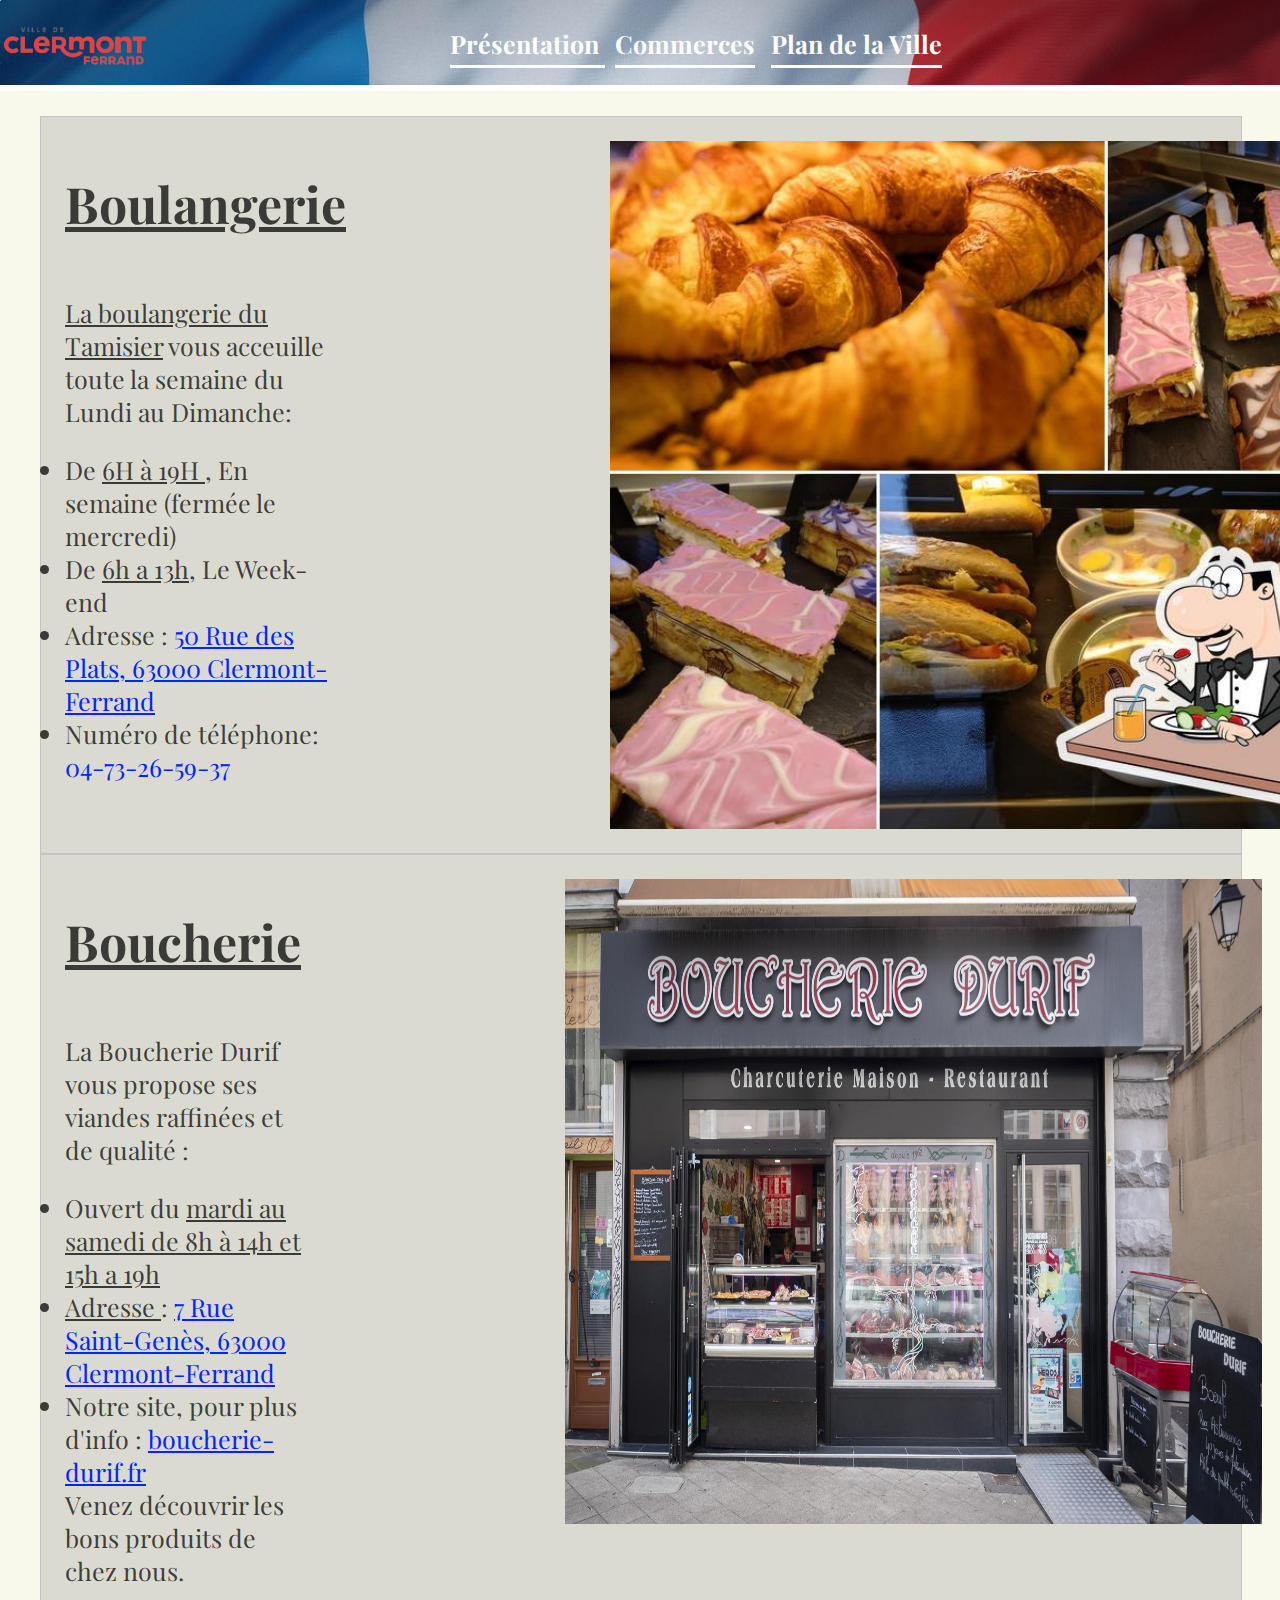
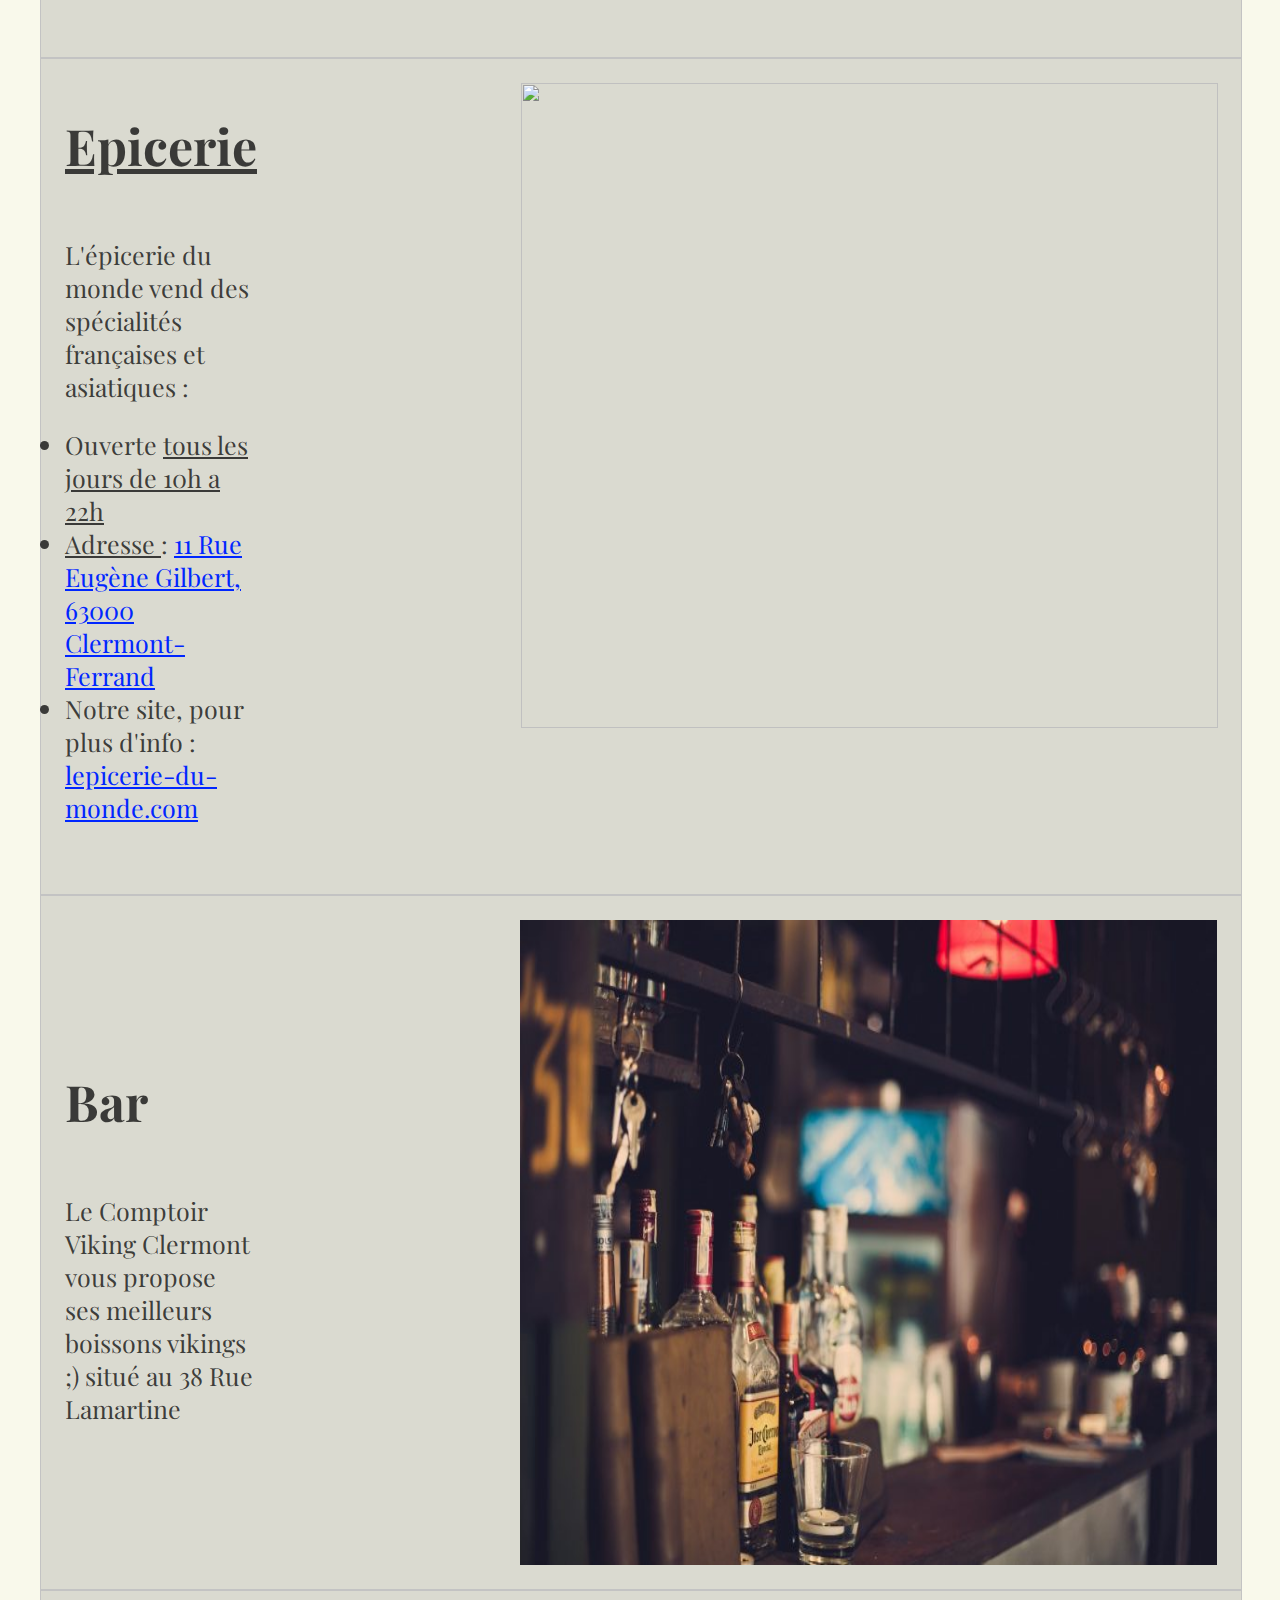
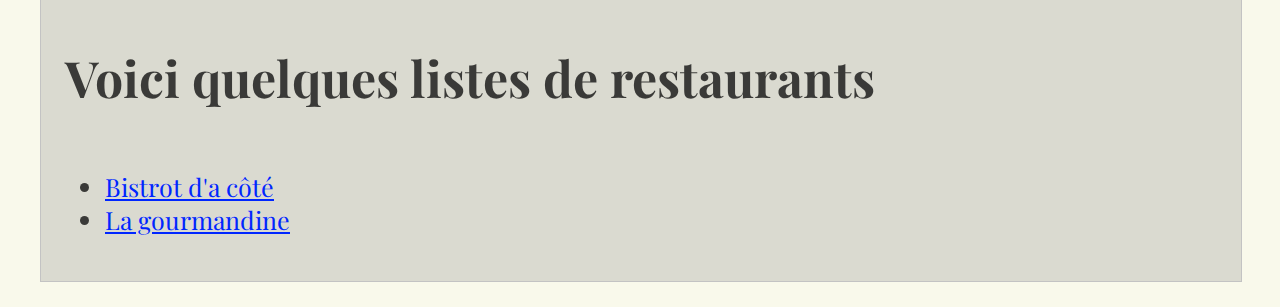
==== commit 9d63a8d1: "ajout "nous contatcter"" ====
--- a/TP1/Commerçant-Clermont-Ferrand-commerçant.html
+++ b/TP1/Commerçant-Clermont-Ferrand-commerçant.html
@@ -25,7 +25,7 @@
 
     <div id="row" class="content">
       <div class="box red">
-        <h1>Boulangerie</h1>
+        <h1><u>Boulangerie</u></h1>
         <p>
           <u>La boulangerie du Tamisier</u> vous acceuille toute la semaine du
           Lundi au Dimanche:
@@ -50,12 +50,16 @@
 
     <div id="row" class="content">
       <div class="box red">
-        <h1>Boucherie</h1>
+        <h1><u> Boucherie</u></h1>
 
-        <p> La boucherie De clermont vous propose ses viandes raffinées et de qualité, ouvert du mardi au samedi de 8h à
-          14h et 15h a 19h
-          situé au 7 Rue Sainte Genès.
-          Venez découvrir les bons produits de chez nous.</p>
+        <p> La Boucherie Durif vous propose ses viandes raffinées et de qualité :
+          <li>Ouvert du <u> mardi au samedi de 8h à
+              14h et 15h a 19h</u></li>
+          <li><u>Adresse </u> : <a href="https://goo.gl/maps/DKEf9khbaFbVGAEu7"><u> 7 Rue Saint-Genès, 63000
+                Clermont-Ferrand</u></a></li>
+          <li> Notre site, pour plus d'info : <a href="http://boucherie-durif.fr/"> <u>boucherie-durif.fr</u></a></li>
+          Venez découvrir les bons produits de chez nous.
+        </p>
 
       </div>
       <div class="box droite">
@@ -65,9 +69,14 @@
     </div>
     <div id="row" class="content">
       <div class="box red">
-        <h1>L'épicerie</h1>
-        <p>L'épicerie du monde se situe 11 Rue Eugène Gilbert a Clermont-Ferrand, vous vendra des spécialités françaises
-          et asiatiques, elle est ouverte tous les jours de 10h a 22h.</p>
+        <h1><u> Epicerie</u></h1>
+        <p>L'épicerie du monde vend des spécialités françaises et asiatiques :
+          <li>Ouverte <u> tous les jours de 10h a 22h</u></li>
+          <li> <u>Adresse </u> : <a href="https://cutt.ly/b0ihkmf"><u>11 Rue Eugène Gilbert, 63000
+                Clermont-Ferrand</u></a></li>
+          <li>Notre site, pour plus d'info : <a href="https://www.lepicerie-du-monde.com/"><u>
+                lepicerie-du-monde.com</u></a></li>
+        </p>
       </div>
       <div class="box droite">
         <img src="Epicerie_clermont.PNG" />
@@ -91,7 +100,7 @@
           <li><a href="https://www.gourmandine-restaurant.com"> <u>La gourmandine</u></a></li>
         </ul>
       </div>
-      
+
       <div class="box droite"></div>
     </div>
 
